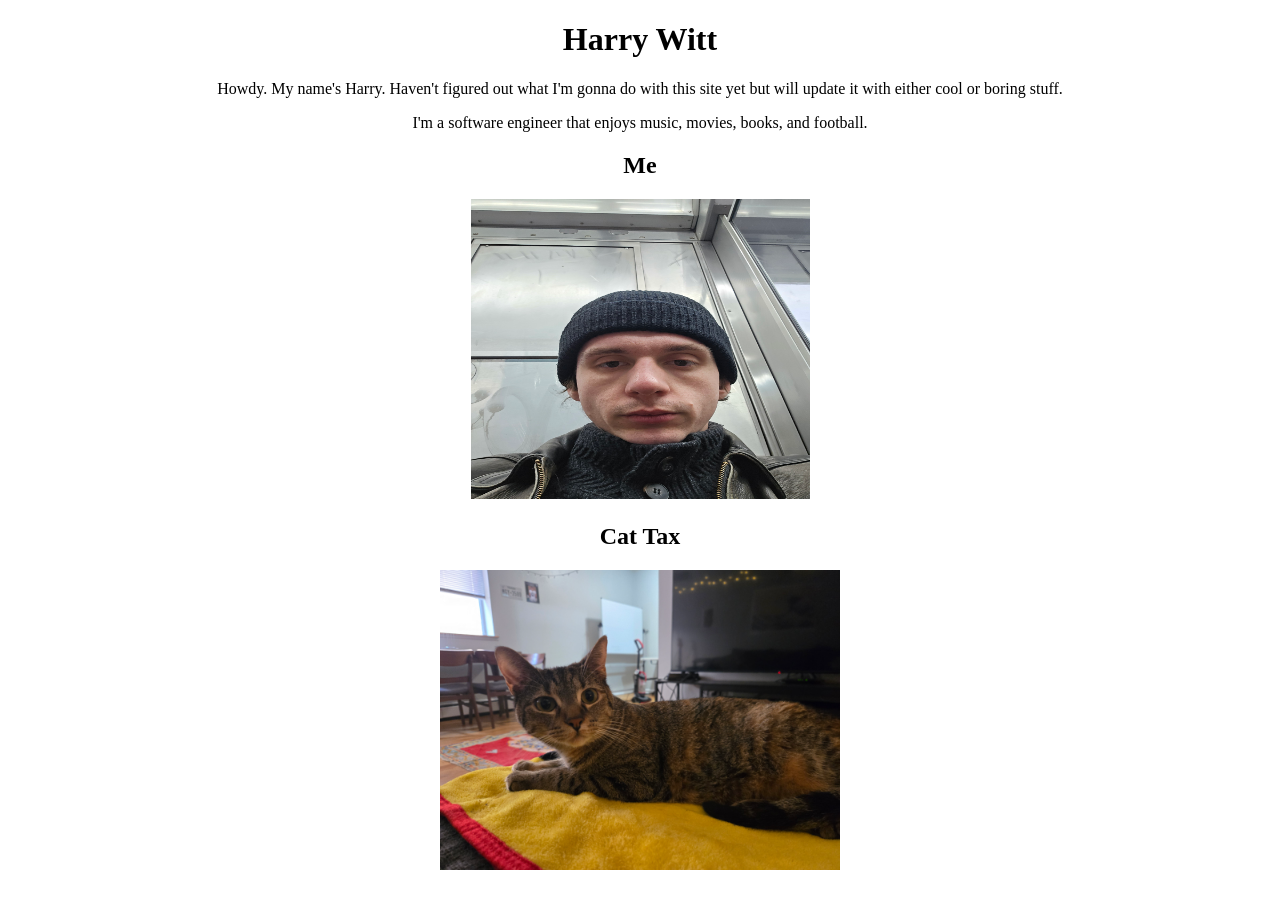
==== index.html @ c8a2ae52 "basic index.html" ====
<!doctype html>
<html>
  <head>
    <title>Harry Witt</title>
  </head>
  <div style="text-align: center;">
    <h1>Harry Witt</h1>
    <body>
	  <p>Howdy. My name's Harry. Haven't figured out what I'm gonna do with this site yet but will update it with either cool or boring stuff.</p>
	  <p>I'm a software engineer that enjoys music, movies, books, and football.</p>
    <h2>Me</h2>
    <img src="./img/me.jpg" alt="Portrait of Harry on a train" width=339 height=300>
    <h2>Cat Tax</h2>
    <img src="./img/marty_pic.jpg" alt="Bastard Cat" width=400 height=300>
    </body>
  </div>
</html>
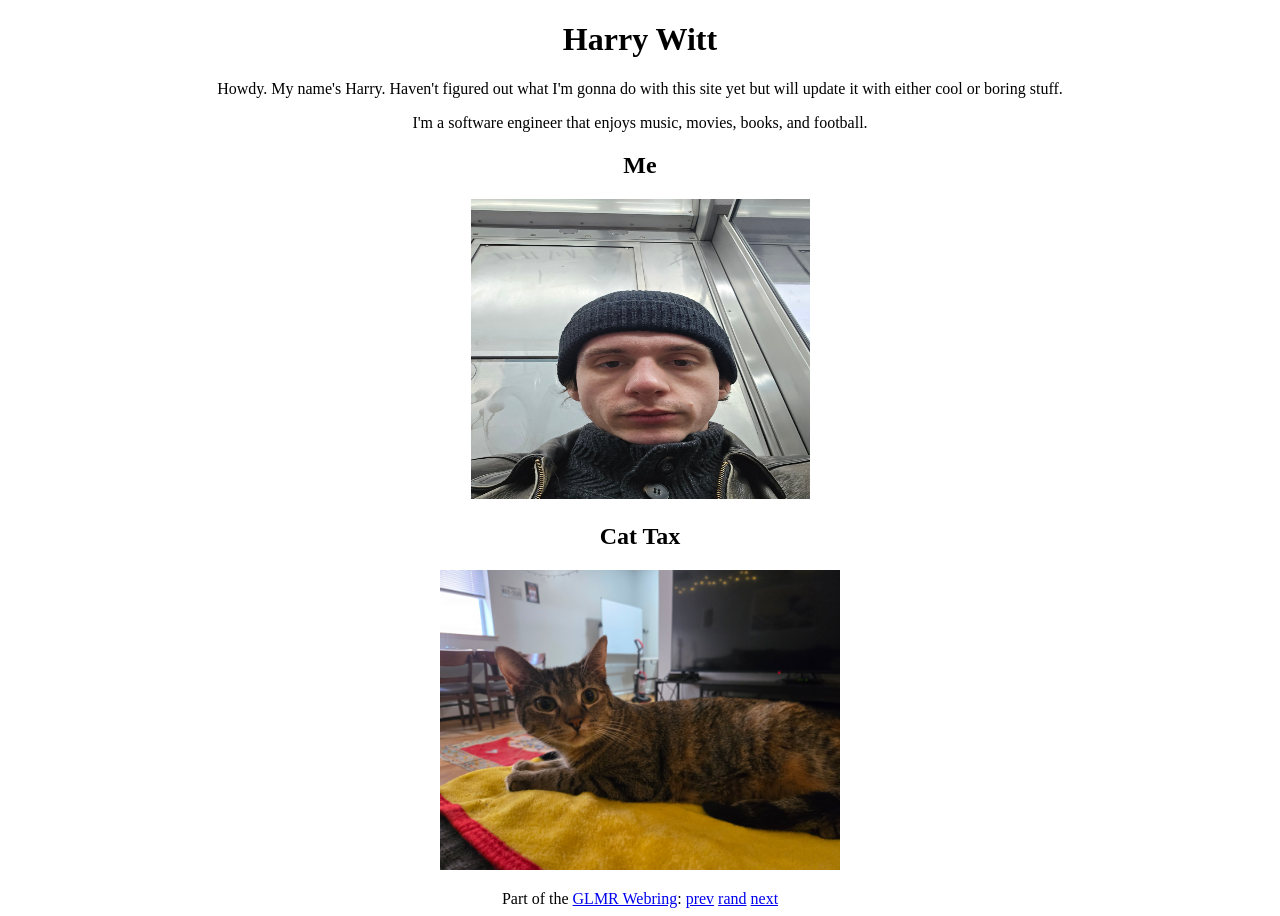
==== commit 2424aa93: "add glmr links" ====
--- a/index.html
+++ b/index.html
@@ -12,6 +12,13 @@
     <img src="./img/me.jpg" alt="Portrait of Harry on a train" width=339 height=300>
     <h2>Cat Tax</h2>
     <img src="./img/marty_pic.jpg" alt="Bastard Cat" width=400 height=300>
+    <p></p>
+    <span>
+    Part of the <a href="https://glmr.packrat386.com">GLMR Webring</a>:
+    <a href="https://glmr.packrat386.com/e/4526e6dfeb90c19b/prev">prev</a>
+    <a href="https://glmr.packrat386.com/r">rand</a>
+    <a href="https://glmr.packrat386.com/e/4526e6dfeb90c19b/next">next</a>
+</span>
     </body>
   </div>
 </html>
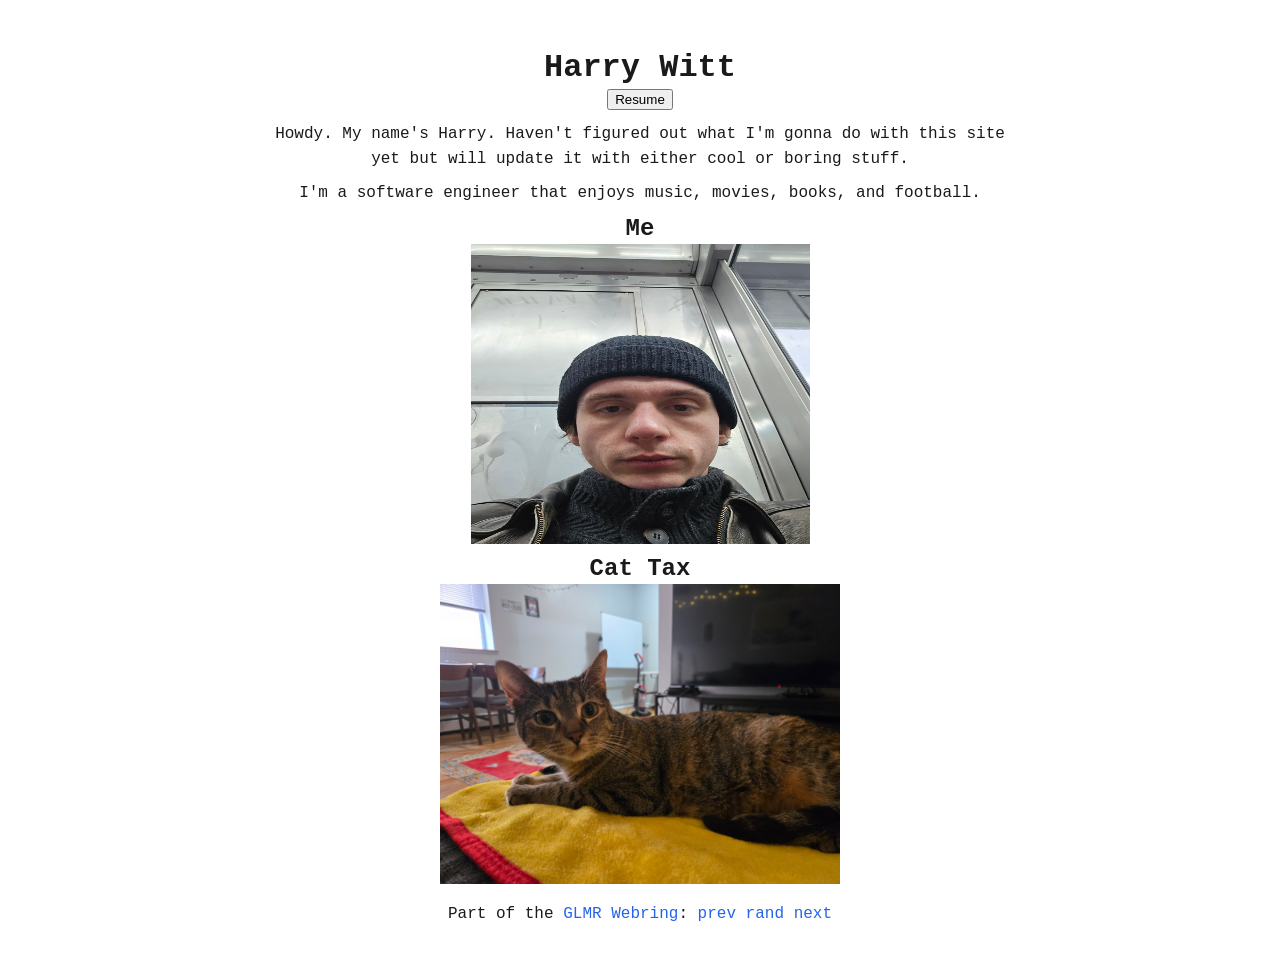
==== commit 99d43b58: "resume" ====
--- a/index.html
+++ b/index.html
@@ -2,9 +2,11 @@
 <html>
   <head>
     <title>Harry Witt</title>
+  <link rel="stylesheet" href="./style/style.css">
   </head>
   <div style="text-align: center;">
     <h1>Harry Witt</h1>
+    <button onclick="window.location.href='./pages/resume/resume.html'">Resume</button>
     <body>
 	  <p>Howdy. My name's Harry. Haven't figured out what I'm gonna do with this site yet but will update it with either cool or boring stuff.</p>
 	  <p>I'm a software engineer that enjoys music, movies, books, and football.</p>
--- a/style/style.css
+++ b/style/style.css
@@ -0,0 +1,219 @@
+:root {
+  --color-bg: #ffffff;
+  --color-text: #1a1a1a;
+  --color-primary: #2563eb;   /* accent color */
+  --color-muted: #6b7280;     /* dates, secondary text */
+  --color-border: #e5e7eb;    /* subtle dividers */
+  --font-mono: "Courier New", monospace;
+
+  --spacing-unit: 8px;
+  --line-height-base: 1.6;
+  --page-max-width: 800px;
+}
+
+/* ==========================================================
+   BASE
+   ========================================================== */
+* {
+  box-sizing: border-box;
+}
+
+body {
+  margin: 0;
+  padding: calc(var(--spacing-unit) * 6) calc(var(--spacing-unit) * 3);
+  background: var(--color-bg);
+  color: var(--color-text);
+  font-family: var(--font-mono);
+  line-height: var(--line-height-base);
+  max-width: var(--page-max-width);
+  margin-inline: auto;
+}
+
+h1, h2, h3 {
+  font-family: var(--font-mono);
+  font-weight: 700;
+  line-height: 1.25;
+  margin: 0;
+}
+
+p {
+  margin: calc(var(--spacing-unit) * 1) 0;
+}
+
+a {
+  color: var(--color-primary);
+  text-decoration: none;
+}
+
+a:hover,
+a:focus {
+  text-decoration: underline;
+}
+
+ul {
+  margin: calc(var(--spacing-unit) * 1) 0;
+  padding-left: calc(var(--spacing-unit) * 2.5);
+}
+
+li {
+  margin-bottom: calc(var(--spacing-unit) * 0.5);
+}
+
+/* ==========================================================
+   HEADER
+   ========================================================== */
+#resume-header {
+  margin-bottom: calc(var(--spacing-unit) * 5);
+}
+
+#resume-header h1 {
+  font-size: 2rem;
+}
+
+#resume-header .title {
+  margin-top: calc(var(--spacing-unit) * 0.5);
+  color: var(--color-muted);
+  font-size: 1.1rem;
+}
+
+.contact-list {
+  list-style: none;
+  display: flex;
+  flex-wrap: wrap;
+  gap: calc(var(--spacing-unit) * 1) calc(var(--spacing-unit) * 2);
+  padding: 0;
+  margin-top: calc(var(--spacing-unit) * 2);
+  font-size: 0.95rem;
+  color: var(--color-muted);
+}
+
+.contact-list li {
+  margin: 0;
+}
+
+/* ==========================================================
+   SECTIONS
+   ========================================================== */
+main section {
+  margin-bottom: calc(var(--spacing-unit) * 5);
+  padding-top: calc(var(--spacing-unit) * 4);
+  border-top: 1px solid var(--color-border);
+}
+
+main section:first-of-type {
+  border-top: none;
+  padding-top: 0;
+}
+
+section h2 {
+  font-size: 0.85rem;
+  letter-spacing: 0.08em;
+  text-transform: uppercase;
+  color: var(--color-muted);
+  margin-bottom: calc(var(--spacing-unit) * 2);
+}
+
+/* ==========================================================
+   EXPERIENCE / EDUCATION ENTRIES
+   ========================================================== */
+.entry + .entry {
+  margin-top: calc(var(--spacing-unit) * 3);
+}
+
+.entry-header {
+  display: flex;
+  justify-content: space-between;
+  align-items: baseline;
+  flex-wrap: wrap;
+  gap: calc(var(--spacing-unit) * 0.5) calc(var(--spacing-unit) * 2);
+}
+
+.entry-header h3 {
+  font-size: 1.05rem;
+  font-weight: 600;
+}
+
+.entry-org {
+  font-weight: 400;
+  color: var(--color-muted);
+}
+
+.entry-date {
+  margin: 0;
+  color: var(--color-muted);
+  font-size: 0.9rem;
+  white-space: nowrap;
+}
+
+.entry ul {
+  margin-top: calc(var(--spacing-unit) * 1);
+}
+
+/* ==========================================================
+   SKILLS
+   ========================================================== */
+.skills-list {
+  list-style: none;
+  display: flex;
+  flex-wrap: wrap;
+  gap: calc(var(--spacing-unit) * 1) calc(var(--spacing-unit) * 1.5);
+  padding: 0;
+}
+
+.skills-list li {
+  margin: 0;
+}
+
+.skills-list li::before {
+  content: "";
+}
+
+/* ==========================================================
+   FOOTER
+   ========================================================== */
+footer {
+  color: var(--color-muted);
+  font-size: 0.85rem;
+}
+
+/* ==========================================================
+   RESPONSIVE — single column fallback under ~600px
+   ========================================================== */
+@media (max-width: 600px) {
+  body {
+    padding: calc(var(--spacing-unit) * 4) calc(var(--spacing-unit) * 2.5);
+  }
+
+  #resume-header h1 {
+    font-size: 1.6rem;
+  }
+
+  .entry-header {
+    flex-direction: column;
+    gap: calc(var(--spacing-unit) * 0.25);
+  }
+}
+
+/* ==========================================================
+   PRINT
+   ========================================================== */
+@media print {
+  body {
+    padding: 0;
+    max-width: 100%;
+    color: #000;
+  }
+
+  a {
+    color: #000;
+    text-decoration: none;
+  }
+
+  main section {
+    break-inside: avoid;
+  }
+
+  .entry {
+    break-inside: avoid;
+  }
+}
